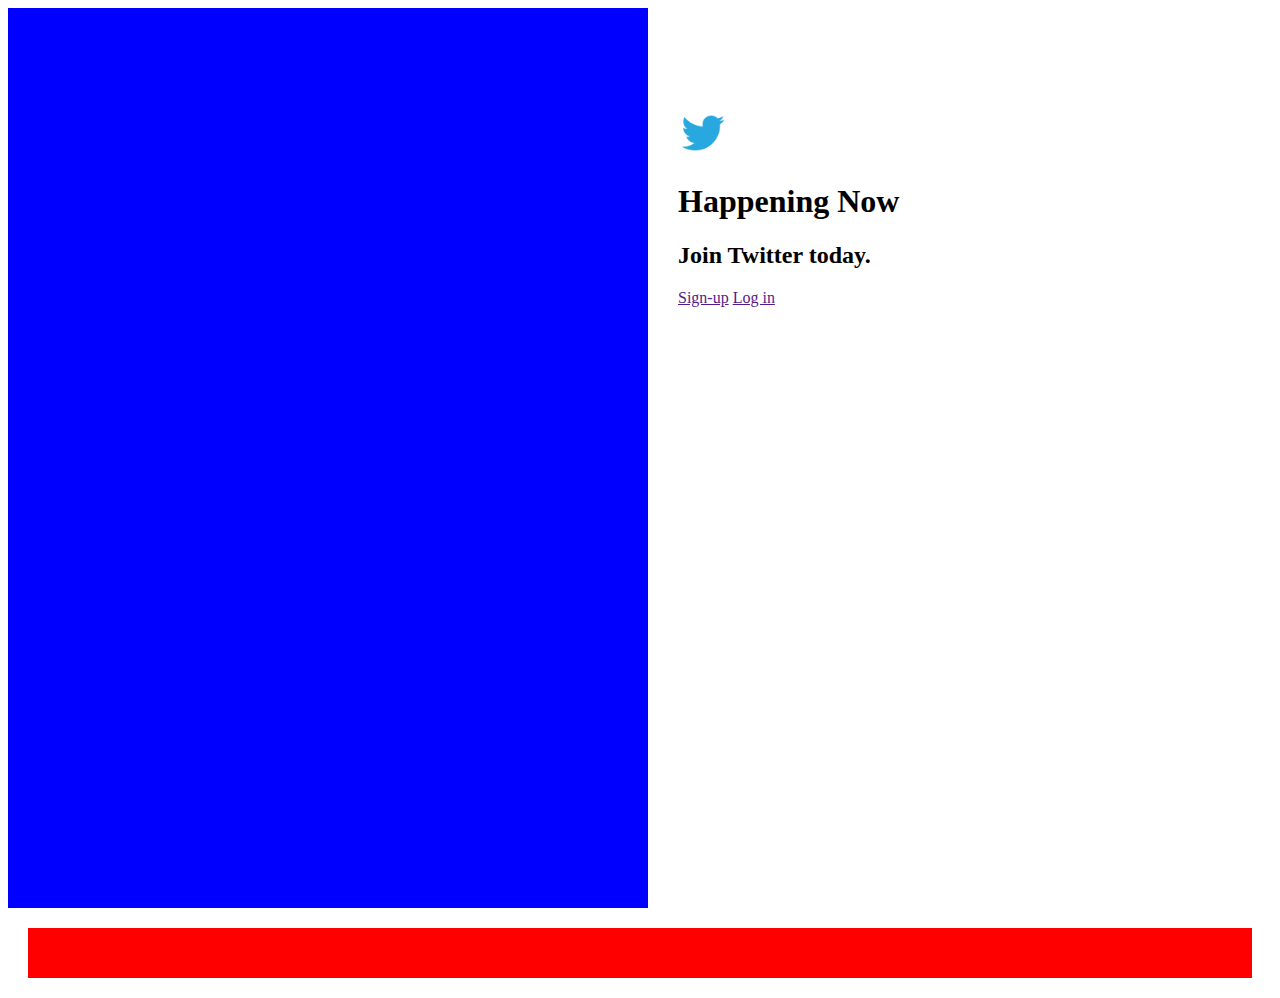
==== index.html @ 6f3a3d5f "icons and photos added" ====
<!DOCTYPE html>
<html lang="en">
<head>

    <meta charset="utf-8">
    <meta name="keyword" content="twitter">
    <title>Twitter. It’s what’s happening / Twitter</title>
    <meta name="viewpoint" content="width=device-width, inital-scale=1.0">
    <meta name="description" content="From breaking news and entertainment to sports and politics, get the full story with all the live commentary.">
    <meta name="author" content="Aytac Mehemmedli, Nihat Abbasov, Emil Taciyev">

    <link rel="shortcut icon" href="assets/images/twitter-icon.ico" type="image/x-icon">    
    <link rel="stylesheet" type="text/css" href="assets/css/reset.css">
    <link rel="stylesheet"  type="text/css" href="assets/css/style.css">

</head>
<body>

    <div class="container">
        <section class="left-side" ></section>
        <section class="right-side">
            <img class="littlebird" src="./assets/images/tweet.png" alt="twitter-logo">
            <h1>Happening Now</h1><h2>Join Twitter today.</h2>
            <div>
            <a href="">Sign-up</a>
            <a href="">Log in</a>
            </div>
        </section>
    </div>

<footer>

</footer>

</body>
</html>
---- assets/css/style.css ----
*{
    box-sizing: border-box;
}
.container{
    width: 100vw;
    height: 100vh;
    clear: both;
}
.left-side{
    float: left;
    background-color: blue;
    width: 50%;
    height: 100%;
    background-image: url(../images/twitter-background.png);
    background-size: 100% 100%;
}
.right-side{
    float: right;
    width: 50%;
    height: 100%;
    padding: 100px 0 0 30px;
}
footer{
    height: 50px;
    background-color: red;
    margin: 20px;
}
.littlebird{
    width: 50px;
    height: 50px;
}
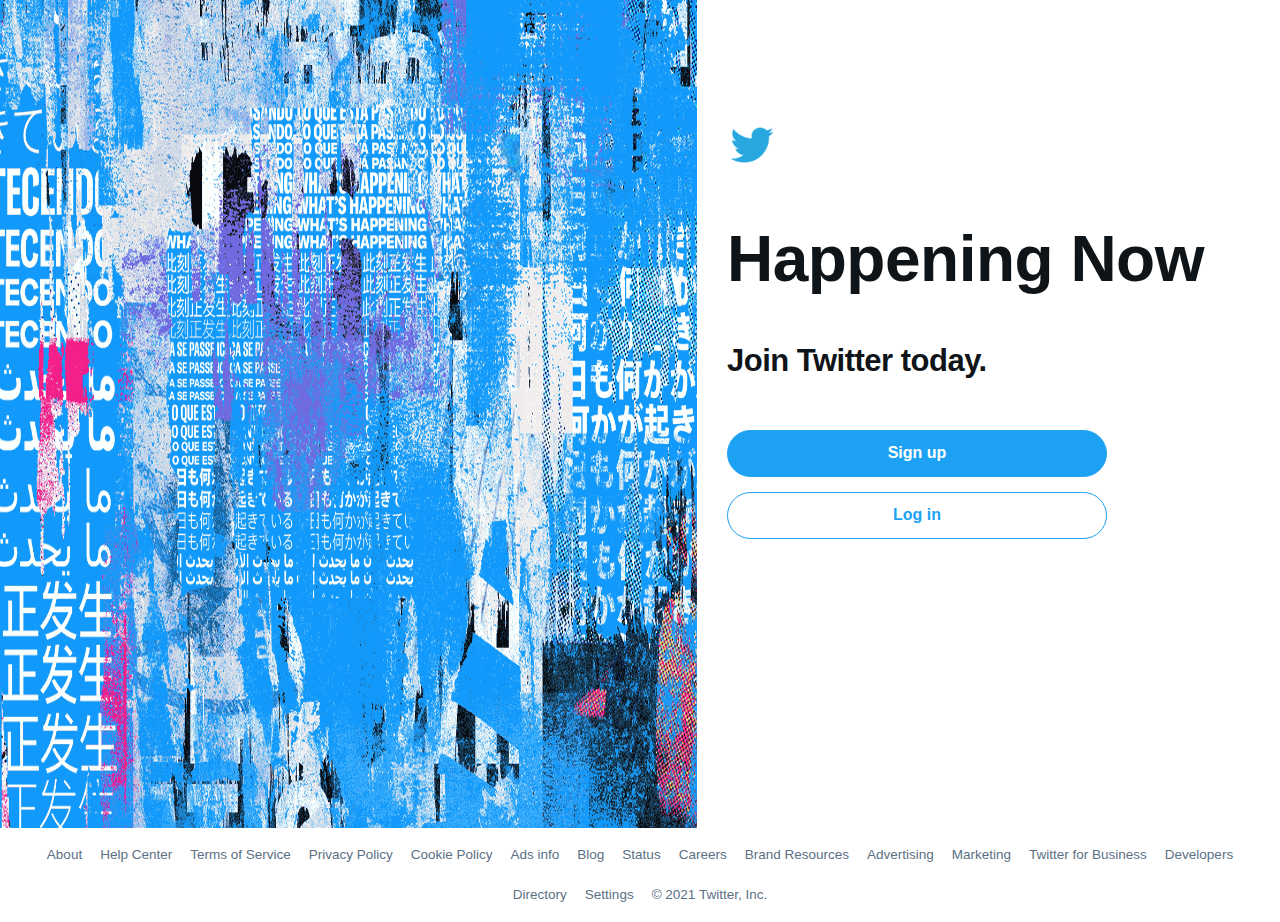
==== commit 40c5a774: "homepage and login ready" ====
--- a/index.html
+++ b/index.html
@@ -12,24 +12,46 @@
     <link rel="shortcut icon" href="assets/images/twitter-icon.ico" type="image/x-icon">    
     <link rel="stylesheet" type="text/css" href="assets/css/reset.css">
     <link rel="stylesheet"  type="text/css" href="assets/css/style.css">
+    <link rel="stylesheet" href="https://use.fontawesome.com/releases/v5.15.3/css/all.css" integrity="sha384-SZXxX4whJ79/gErwcOYf+zWLeJdY/qpuqC4cAa9rOGUstPomtqpuNWT9wdPEn2fk" crossorigin="anonymous">
+
 
 </head>
 <body>
 
     <div class="container">
-        <section class="left-side" ></section>
+        <section class="left-side">   
+                <i class="fab fa-twitter"></i>      
+        </section>
         <section class="right-side">
             <img class="littlebird" src="./assets/images/tweet.png" alt="twitter-logo">
             <h1>Happening Now</h1><h2>Join Twitter today.</h2>
-            <div>
-            <a href="">Sign-up</a>
-            <a href="">Log in</a>
+            <div class="sign-in-up" >
+            <a class="sign-up" href="">Sign up</a>
+            <a class="sign-in" href="./login.html">Log in</a>
             </div>
         </section>
     </div>
 
 <footer>
-
+<nav class="footer-nav">
+    <a href="">About</a>
+    <a href="">Help Center</a>
+    <a href="">Terms of Service</a>
+    <a href="">Privacy Policy</a>
+    <a href="">Cookie Policy</a>
+    <a href="">Ads info</a>
+    <a href="">Blog</a>
+    <a href="">Status</a>
+    <a href="">Careers</a>
+    <a href="">Brand Resources</a>
+    <a href="">Advertising</a>
+    <a href="">Marketing</a>
+    <a href="">Twitter for Business</a>
+    <a href="">Developers</a>
+    <a href="">Directory</a>
+    <a href="">Settings</a>
+    <a href="">© 2021 Twitter, Inc.</a>
+</nav>
 </footer>
 
 </body>
--- a/assets/css/style.css
+++ b/assets/css/style.css
@@ -2,30 +2,109 @@
     box-sizing: border-box;
 }
 .container{
-    width: 100vw;
-    height: 100vh;
+    width: 99vw;
+    height: 92vh;
     clear: both;
 }
 .left-side{
     float: left;
-    background-color: blue;
-    width: 50%;
+    width: 55%;
     height: 100%;
     background-image: url(../images/twitter-background.png);
     background-size: 100% 100%;
+    display: flex;
+    align-items: center;
+    justify-content: center;
+    overflow: hidden;
+    min-width: 570px;
+}
+i{
+    font-size: 21vw;
+    color: white;
+    text-shadow: 0px 0px 3px #ccc;
 }
 .right-side{
     float: right;
-    width: 50%;
+    width: 45%;
     height: 100%;
-    padding: 100px 0 0 30px;
+    padding: 120px 0 0 30px;
+    font-family: Verdana, Geneva, Tahoma, sans-serif;
+    color: #0f1419;
 }
-footer{
-    height: 50px;
-    background-color: red;
-    margin: 20px;
+.right-side h1{
+    font-size: 64px;
+    font-weight: 800;
+    margin: 54px 0 54px 0;
+    letter-spacing: -0.5px;
+
+}
+.right-side h2{
+    font-size: 31px;
+    font-weight: 600;
+    margin: 54px 0 54px 0;
+    letter-spacing: -0.5px;
 }
 .littlebird{
     width: 50px;
     height: 50px;
-}+}
+.sign-in-up{
+    font-family: -apple-system, BlinkMacSystemFont, 'Segoe UI', Roboto, Oxygen, Ubuntu, Cantarell, 'Open Sans', 'Helvetica Neue', sans-serif;
+    font-weight: 700;
+}
+.sign-in-up .sign-up{
+    display: block;
+    margin: 20px 0 15px 0;
+    background-color: #1da1f2;
+    width: 380px;
+    height: 47px;
+    color: white;
+    border-radius: 25px;
+    text-align: center;
+    text-decoration: none;
+    line-height: 43px;
+    border: 1px solid #1da1f2;
+}
+.sign-in-up .sign-in{
+    display: block;
+    margin: 15px 0 20px 0;
+    background-color: white;
+    width: 380px;
+    height: 47px;
+    color: #1da1f2;
+    border-radius: 25px;
+    text-align: center;
+    text-decoration: none;
+    line-height: 43px;
+    border: 1px solid #1da1f2;
+}
+footer{
+    margin: 7px;
+}
+footer .footer-nav{
+    text-align: center;
+    text-decoration: none;
+}
+footer .footer-nav a{
+    text-decoration: none;
+    padding: 7px;
+    font-size: 13.5px;
+    color: #5b7083;
+    font-weight: 100;
+    font-family: -apple-system, BlinkMacSystemFont, 'Segoe UI', Roboto, Oxygen, Ubuntu, Cantarell, 'Open Sans', 'Helvetica Neue', sans-serif;
+    line-height: 40px;
+}
+.login-container{
+    width: 100vw;
+    height: 100vh;
+}
+.login-holder{
+    width: 450px;
+    margin: 0 auto;
+}
+.login-forum{
+    display: block;
+}
+.login-forum input, button{
+    display: block;
+}
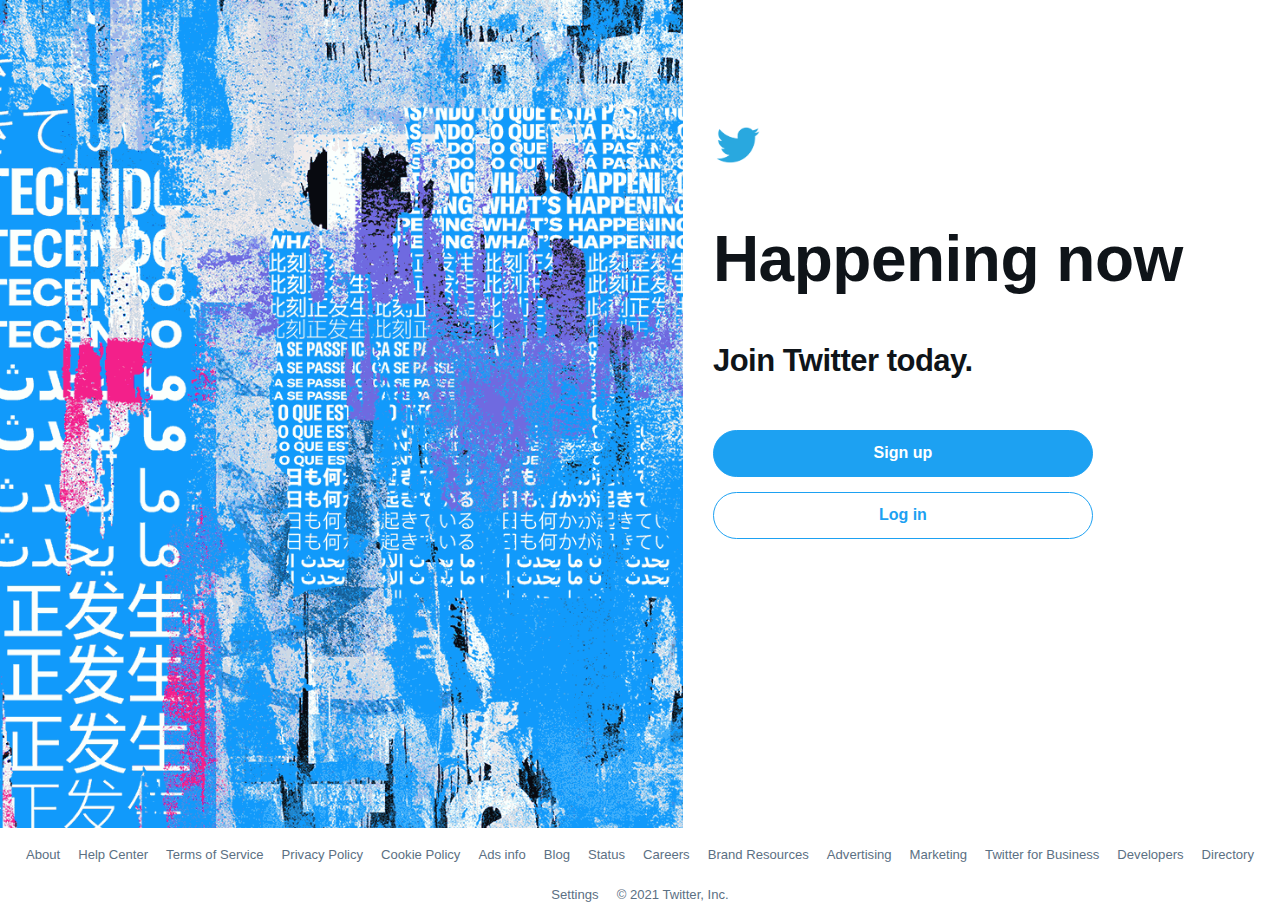
==== commit 8e933380: "now our homepage is fully responsive" ====
--- a/index.html
+++ b/index.html
@@ -20,14 +20,16 @@
 
     <div class="container">
         <section class="left-side">   
-                <i class="fab fa-twitter"></i>      
+            <i class="fab fa-twitter"></i>      
         </section>
         <section class="right-side">
-            <img class="littlebird" src="./assets/images/tweet.png" alt="twitter-logo">
-            <h1>Happening Now</h1><h2>Join Twitter today.</h2>
-            <div class="sign-in-up" >
-            <a class="sign-up" href="">Sign up</a>
-            <a class="sign-in" href="./login.html">Log in</a>
+            <div>
+                <img class="littlebird" src="./assets/images/tweet.png" alt="twitter-logo">
+                <h1>Happening now</h1><h2>Join Twitter today.</h2>
+                <div class="homepage-sign-in-up" >
+                <a class="homepage-sign-up" href="">Sign up</a>
+                <a class="homepage-sign-in" href="./login.html">Log in</a>
+                </div>
             </div>
         </section>
     </div>
@@ -50,7 +52,7 @@
     <a href="">Developers</a>
     <a href="">Directory</a>
     <a href="">Settings</a>
-    <a href="">© 2021 Twitter, Inc.</a>
+    <a href="">&copy; 2021 Twitter, Inc.</a>
 </nav>
 </footer>
 
--- a/assets/css/style.css
+++ b/assets/css/style.css
@@ -1,24 +1,24 @@
+/* homepage */
 *{
     box-sizing: border-box;
 }
 .container{
-    width: 99vw;
+    width: 97vw;
     height: 92vh;
-    clear: both;
 }
 .left-side{
     float: left;
     width: 55%;
     height: 100%;
     background-image: url(../images/twitter-background.png);
-    background-size: 100% 100%;
+    background-size: cover;
     display: flex;
     align-items: center;
     justify-content: center;
     overflow: hidden;
-    min-width: 570px;
-}
-i{
+    
+}
+.left-side i{
     font-size: 21vw;
     color: white;
     text-shadow: 0px 0px 3px #ccc;
@@ -48,11 +48,12 @@
     width: 50px;
     height: 50px;
 }
-.sign-in-up{
+
+.homepage-sign-in-up{
     font-family: -apple-system, BlinkMacSystemFont, 'Segoe UI', Roboto, Oxygen, Ubuntu, Cantarell, 'Open Sans', 'Helvetica Neue', sans-serif;
     font-weight: 700;
 }
-.sign-in-up .sign-up{
+.homepage-sign-up{
     display: block;
     margin: 20px 0 15px 0;
     background-color: #1da1f2;
@@ -65,7 +66,7 @@
     line-height: 43px;
     border: 1px solid #1da1f2;
 }
-.sign-in-up .sign-in{
+.homepage-sign-in{
     display: block;
     margin: 15px 0 20px 0;
     background-color: white;
@@ -78,6 +79,13 @@
     line-height: 43px;
     border: 1px solid #1da1f2;
 }
+
+.homepage-sign-up:hover{
+background-color: rgb(26, 145, 218);
+}
+.homepage-sign-in:hover{
+    background-color: rgb(29, 161, 242,0.1)
+}
 footer{
     margin: 7px;
 }
@@ -88,7 +96,7 @@
 footer .footer-nav a{
     text-decoration: none;
     padding: 7px;
-    font-size: 13.5px;
+    font-size: 13.1px;
     color: #5b7083;
     font-weight: 100;
     font-family: -apple-system, BlinkMacSystemFont, 'Segoe UI', Roboto, Oxygen, Ubuntu, Cantarell, 'Open Sans', 'Helvetica Neue', sans-serif;
@@ -108,3 +116,228 @@
 .login-forum input, button{
     display: block;
 }
+.footer-nav a:hover{
+    text-decoration: underline;
+}
+@media only screen and (max-width: 1000px) {
+    .right-side {
+        width: 100%;
+        position: absolute;
+        top: 0;
+        margin: 0;
+        padding: 0;
+    }
+    .right-side h2{
+        margin: 80px 0 10px 0;
+    }
+    .right-side div:not(.homepage-sign-in-up){
+        margin: 0 auto;
+        padding: 30px;
+        width: 100%;
+        max-width: 600px;
+        height: 0px;
+    }
+    .homepage-sign-in-up{
+        width: 100%;
+        max-width: fit-content;
+        white-space: nowrap;
+    }
+    .homepage-sign-in-up *{
+        display: inline-block;
+        max-width: 50%;
+        width: 254px;
+
+    }
+    .homepage-sign-in{
+        margin-left: 10px;
+    }
+    .left-side{
+        margin-top: 500px;
+        width: 100%;
+        height: 400px;
+        background-size: contain;
+    }
+    .left-side i{
+        font-size: 45vw;
+    }
+    footer{
+        width: 100%;
+        margin: 0 auto;
+    }
+    footer .footer-nav a{
+        padding: 0px;
+    }
+    
+}
+@media only screen and (max-width: 500px) {
+    .right-side{
+        padding: 10px;
+    }
+    .homepage-sign-in-up{
+        width: 100%;
+        max-width: 431px;
+        white-space: none;
+        margin: auto;   
+    }
+    .homepage-sign-in-up *{
+        display: block;
+        width: 100%;
+        max-width: 430px;
+        margin: 0 0 15px 0;
+    }
+    .right-side h1{
+        font-size: 40px;
+        margin-bottom: 40px;
+    }
+    .right-side h2{
+        font-size: 23px;
+        margin-bottom: 23px;
+        margin-top: 10px;
+    }
+    .left-side{
+        margin-top: 460px;
+    }
+    footer{
+        max-width: 380px;
+    }
+}
+@media only screen and (max-width: 333px) {
+    .right-side{
+        word-wrap: break-word;
+    }
+    .left-side{
+        margin-top: 480px;
+    }
+
+}
+@media only screen and (max-width: 273px) {
+    .left-side{
+        margin-top: 520px;
+    }
+
+}
+@media only screen and (max-width: 245px) {
+    .left-side{
+        margin-top: 580px;
+    }
+}
+@media only screen and (max-width: 191px) {
+    .left-side{
+        margin-top: 800px;
+    }
+}
+  
+/*  SIGN UP  */
+.Sign-up{
+    width: 600px;
+    height: 530px;
+    border-radius: 15px;
+    background-color: #000;
+    color: #fff;
+    margin: 0 auto;
+    margin-top: 80px;
+    box-sizing: border-box;
+}
+
+.sign-up-head{
+    width: 100%;
+    height: 60px;
+    border-top-right-radius: 15px;
+    border-top-left-radius: 15px;
+}
+
+.sign-up-head img{
+    width: 30px;
+    margin-top: 10px;
+    margin-left: 300px;
+}
+
+.Sign-up button{
+    width: 75px;
+    height: 35px;
+    background-color: #1da1f2;
+    color: #fff;
+    border: none;
+    border-radius: 20px;
+    font-weight: bolder;
+    font-size: 17px;
+    float: right;
+    margin-top: 10px;
+    margin-right: 15px;
+    opacity: 0.5;
+}
+
+.main-section h2{
+    font-weight: bold;
+    font-size: 22px;
+}
+
+.main-section{
+    margin: 15px 30px;
+}
+
+.main-section a{
+    text-decoration: none;
+    color: #1da1f2;
+    font-size: 16px;
+}
+
+.main-section a:hover{
+    text-decoration: underline;
+}
+
+.main-section input{
+    width: 530px;
+    height: 60px;
+    margin-top: 10px;
+    border-radius: 5px;
+    border: 1px solid #ccc;
+    background-color: #000;
+    color: #fff;
+    padding: 10px 15px;
+    font-size: 16px;
+    
+}
+
+.main-section form{
+    margin-bottom: 30px;
+    margin-top: 10px;
+}
+
+input:focus{
+    border-color: #1da1f2;
+}
+
+.main-section p{
+    margin: 25px 0px;
+    line-height: 20px;
+    color: grey;
+    font-size: 17px;
+}
+
+span{
+    font-weight: bold;
+    color: #fff;
+}
+
+.main-section select{
+    height: 60px;
+    border: 1px solid #ccc;
+    background-color: #000;
+    color: grey;
+    font-size: 15px;
+    border-radius: 5px;
+}
+
+.month{
+    width: 250px;
+}
+
+.day{
+    width: 110px;
+    margin: 0 12px;
+}
+
+.year{
+    width: 140px;
+}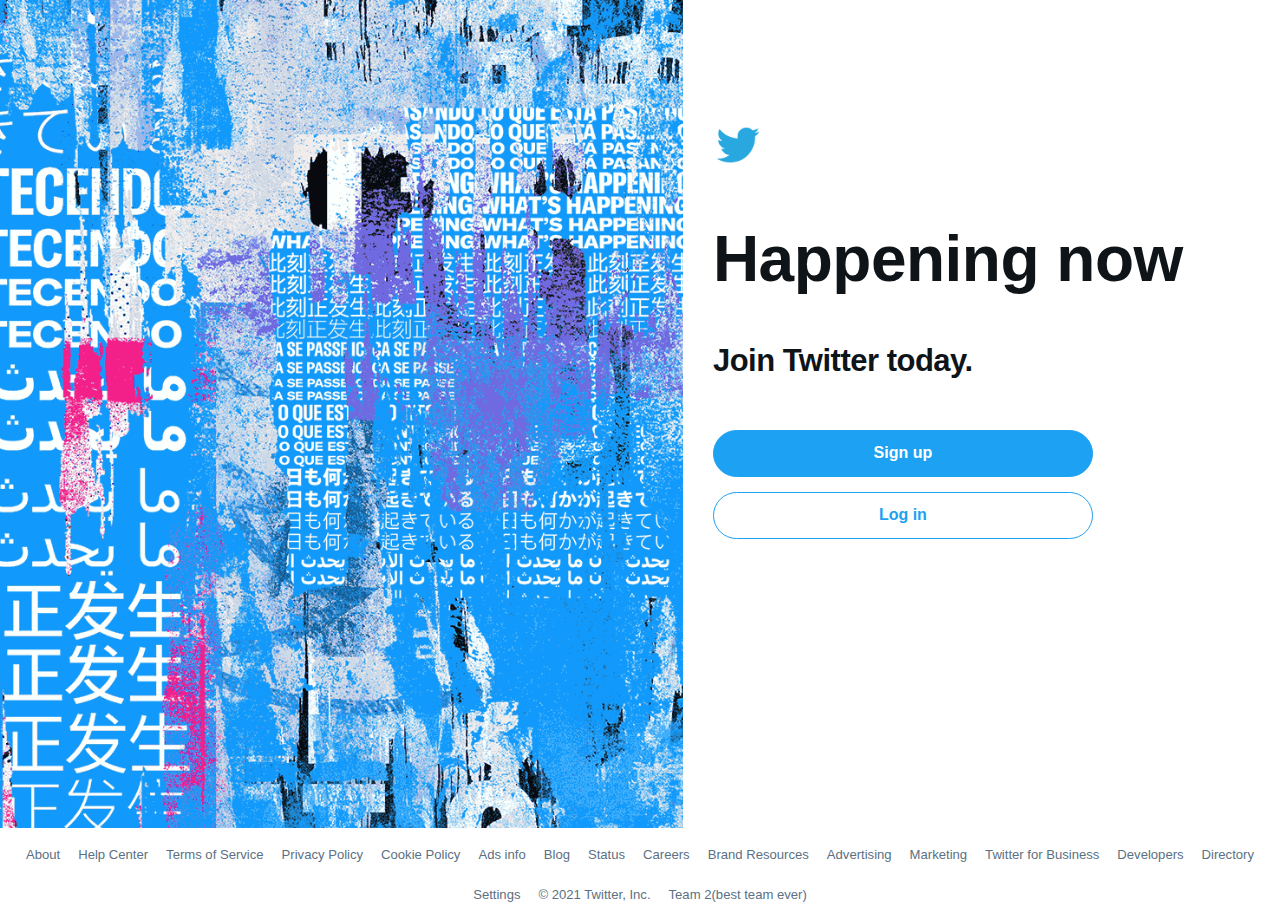
==== commit c328faaf: "signupnext 4/5 inputs padding edited" ====
--- a/index.html
+++ b/index.html
@@ -27,7 +27,7 @@
                 <img class="littlebird" src="./assets/images/tweet.png" alt="twitter-logo">
                 <h1>Happening now</h1><h2>Join Twitter today.</h2>
                 <div class="homepage-sign-in-up" >
-                <a class="homepage-sign-up" href="">Sign up</a>
+                <a class="homepage-sign-up" href="./signup-steps/signup.html">Sign up</a>
                 <a class="homepage-sign-in" href="./login.html">Log in</a>
                 </div>
             </div>
@@ -53,6 +53,8 @@
     <a href="">Directory</a>
     <a href="">Settings</a>
     <a href="">&copy; 2021 Twitter, Inc.</a>
+    <a href=""><strong>Team 2</strong>(best team ever)</a>
+
 </nav>
 </footer>
 
--- a/assets/css/style.css
+++ b/assets/css/style.css
@@ -120,6 +120,10 @@
     text-decoration: underline;
 }
 @media only screen and (max-width: 1000px) {
+    .container{
+        width: auto;
+        height: auto;
+    }
     .right-side {
         width: 100%;
         position: absolute;
@@ -195,11 +199,20 @@
         margin-top: 10px;
     }
     .left-side{
-        margin-top: 460px;
+        margin-top: 420px;
     }
     footer{
         max-width: 380px;
     }
+}
+@media only screen and (max-width: 441px) {
+    .right-side{
+        word-wrap: break-word;
+    }
+    .left-side{
+        margin-top: 460px;
+    }
+
 }
 @media only screen and (max-width: 333px) {
     .right-side{
@@ -212,13 +225,13 @@
 }
 @media only screen and (max-width: 273px) {
     .left-side{
-        margin-top: 520px;
-    }
-
-}
-@media only screen and (max-width: 245px) {
+        margin-top: 500px;
+    }
+
+}
+@media only screen and (max-width: 246px) {
     .left-side{
-        margin-top: 580px;
+        margin-top: 560px;
     }
 }
 @media only screen and (max-width: 191px) {
@@ -229,14 +242,11 @@
   
 /*  SIGN UP  */
 .Sign-up{
-    width: 600px;
-    height: 530px;
-    border-radius: 15px;
-    background-color: #000;
-    color: #fff;
+    box-sizing: border-box;
+    color: #000;
+    background-color: #fff;
     margin: 0 auto;
-    margin-top: 80px;
-    box-sizing: border-box;
+    font-family: apple-system, BlinkMacSystemFont, "Segoe UI", Roboto, Helvetica, Arial, sans-serif;
 }
 
 .sign-up-head{
@@ -244,15 +254,23 @@
     height: 60px;
     border-top-right-radius: 15px;
     border-top-left-radius: 15px;
+    display: flex;
+    justify-content: space-between;
 }
 
 .sign-up-head img{
-    width: 30px;
+    width: 35px;
+    height: 35px;
     margin-top: 10px;
-    margin-left: 300px;
-}
-
-.Sign-up button{
+}
+
+.empty-span{
+    width: 100px;
+    height: 30px;
+    margin: 10px;
+}
+
+.next{
     width: 75px;
     height: 35px;
     background-color: #1da1f2;
@@ -261,19 +279,31 @@
     border-radius: 20px;
     font-weight: bolder;
     font-size: 17px;
-    float: right;
     margin-top: 10px;
     margin-right: 15px;
+    outline: none;
+}
+
+.next-repeat{
     opacity: 0.5;
+}
+.next:hover{
+    background-color: rgb(26, 145, 218);;
+}
+
+.next-button-link{
+    text-decoration: none;
 }
 
 .main-section h2{
     font-weight: bold;
-    font-size: 22px;
+    font-size: 24px;
 }
 
 .main-section{
-    margin: 15px 30px;
+    margin: 3px 30px;
+    font-family: apple-system, BlinkMacSystemFont, "Segoe UI", Roboto, Helvetica, Arial, sans-serif;
+
 }
 
 .main-section a{
@@ -292,43 +322,49 @@
     margin-top: 10px;
     border-radius: 5px;
     border: 1px solid #ccc;
-    background-color: #000;
-    color: #fff;
-    padding: 10px 15px;
+    background-color: #fff;
+    padding: 15px 0 0 7px;;
+    outline: none;
+    font-size: 18px;
+    
+}
+
+.signup-info-form{
+    margin-bottom: 35px;
+    margin-top: 20px;
+}
+
+input:focus{
+    border: 2px solid #1da1f2;
+}
+.main-section p{
+    margin-bottom: 25px;
+    line-height: 20px;
+    color: rgb(107, 106, 106);
     font-size: 16px;
-    
-}
-
-.main-section form{
-    margin-bottom: 30px;
-    margin-top: 10px;
-}
-
-input:focus{
-    border-color: #1da1f2;
-}
-
-.main-section p{
-    margin: 25px 0px;
-    line-height: 20px;
-    color: grey;
+}
+
+#date-of-birth{
+    font-weight: bolder;
+    color: #000 !important;
     font-size: 17px;
-}
-
-span{
-    font-weight: bold;
-    color: #fff;
+    display: block;
+    margin-top: 35px;
 }
 
 .main-section select{
     height: 60px;
     border: 1px solid #ccc;
-    background-color: #000;
+    background-color: #fff;
     color: grey;
     font-size: 15px;
     border-radius: 5px;
 }
 
+.main-section select:focus{
+    border: 2px solid #1da1f2;
+}
+
 .month{
     width: 250px;
 }
@@ -340,4 +376,290 @@
 
 .year{
     width: 140px;
-}+}
+
+
+/* forgot password page */
+.page-container{
+    width: 100%;
+    height: 40px;
+    border-bottom: 0px solid #66757f;
+    box-shadow: 0 0 3px #aaa;
+    font-family: Helvetica, sans-serif;
+    font-size: 16px;
+}
+.main-container{
+    width: 590px;
+    margin: 0 auto;
+    height: 40px;
+}
+header *{
+    line-height: 41px;
+    color: #66757f;
+    font-weight: 500;
+}
+.u-pullRight ul li a{
+    line-height: 1.5 !important;
+}
+.main-container a{
+    float: left;
+    margin-right: 4px;
+}
+.main-container a img{
+    width: 24.9px;
+    height: 32px;
+    padding-top: 6.9px;
+}
+.item-container{
+    margin-top: 48px;
+
+}
+.item-container h2{
+    font-size: 28px;
+    color: #14171a;
+    font-weight: bold;
+    padding-bottom: 40px;
+}
+.item-container h3{
+    font-size: 14px;
+    line-height: 18px;
+    padding-bottom: 20px;
+}
+#getdata{
+    width: 330px;
+    padding: 7px 15px 5px;
+    border-radius: 15px;
+    line-height: 20px;
+    border: 1px solid #ccd6dd;
+    font-size: 16px;
+    margin: 0 10px 29px 0;
+    outline: none;
+}
+#getdata:focus{
+    box-shadow: 0 0 0 1px #99cdf4;
+    border-color: #99cdf4;
+}
+.forgot-btn{
+    background-color: #1da1f2;
+    border: 1px solid #1da1f2;
+    border-radius: 100px;
+    font-size: 14px;
+    font-weight: bold;
+    color: #fff;
+    line-height: 20px;
+    padding: 6px 16px;
+    text-align: center;
+    outline: none;
+}
+.forgot-btn:hover{
+    background-color: #006dbf;
+    border: 1px solid #006dbf;
+}
+
+/* login page */
+
+.login-page-container{
+    width: 100vw;
+}
+.login-main-container{
+    width: 370px;
+    margin: 0 auto;
+    padding: 16px;
+}
+.login-twitter-logo{
+    width: 45px;
+    height: 45px;
+}
+.login-item-container h2{
+    font-family: Verdana, Geneva, Tahoma, sans-serif;
+    font-size: 31px;
+    font-weight: 800;
+    margin: 30px 0 30px 0;
+    color: #0f1419;
+}
+
+form div{
+    position: relative;
+    margin: 24px 0;
+
+}
+
+input:focus ~ .floating-label-0,
+input:not(:focus):valid ~ .floating-label-0{
+  top: 9px;
+  bottom: 0px;
+  left: 7px;
+  font-size: 13.1px;
+  opacity: 1;
+  color: #1da1f2;
+
+}
+
+.inputText {
+    font-size: 17px;
+    font-weight: 400;
+    font-family: -apple-system, BlinkMacSystemFont, 'Segoe UI', Roboto, Oxygen, Ubuntu, Cantarell, 'Open Sans', 'Helvetica Neue', sans-serif;
+    width: 334px;
+    height: 65px;
+    outline: none;
+    border: 1px solid #c4cfd6;
+    border-radius: 6px;
+    padding: 15px 0 0 7px;
+}
+.inputText:focus{
+    border: 2px solid #1da1f2;
+
+}
+.floating-label-0 {
+    position: absolute;
+    pointer-events: none;
+    left: 9px;
+    top: 21px;
+    transition: 0.2s ease all;
+    color: #5b7083;
+    font-size: 17px;
+    font-weight: 400;
+    font-family: -apple-system, BlinkMacSystemFont, 'Segoe UI', Roboto, Oxygen, Ubuntu, Cantarell, 'Open Sans', 'Helvetica Neue', sans-serif;
+}
+.login-page-btn{
+    background-color: #1da1f2;
+    font-family: -apple-system, BlinkMacSystemFont, 'Segoe UI', Roboto, Oxygen, Ubuntu, Cantarell, 'Open Sans', 'Helvetica Neue', sans-serif;
+    font-size: 15px;
+    font-weight: 700;
+    color: #ffffff;
+    width: 334px;
+    height: 46px;
+    border-radius: 30px;
+    outline: none;
+    border: none;
+    margin-bottom: 35px;
+    opacity: 0.5;
+}
+.login-page-btn:enabled:hover{
+    background-color: rgb(26, 145, 218);
+}
+
+.login-footer{
+    color: #1b95e0; 
+    font-size: 15.5px; 
+    text-align: center;
+    font-weight: 450;
+    font-family: -apple-system, BlinkMacSystemFont, 'Segoe UI', Roboto, Oxygen, Ubuntu, Cantarell, 'Open Sans', 'Helvetica Neue', sans-serif;
+}
+.login-footer a{
+    color: #1b95e0; 
+}
+.login-footer a:hover{
+    text-decoration: underline;
+}
+/* left-top x button */
+.x-button {
+    height: 30px;
+    width: 30px;
+    border-radius: 50%;
+    color: #1da1f2;
+    text-align: center;
+    padding-top: 7px;
+    margin: 10px 15px;
+    float: left;
+}
+
+.x-button:hover{
+    background-color: rgb(227, 227, 245);
+}
+
+/* when we hover x button, it shows the text of Close */
+#hiddenText{
+    background-color:#000;
+    opacity: 0.5;
+    border-radius: 3px;
+    padding: 4px 6px;
+    font-size: 11px;
+    color: #fff;
+    display: block;
+    margin-top: 10px;
+    width: 37px;
+    height: 20px;
+    display: none;
+}
+
+.x-button:hover #hiddenText {
+    display: block;
+}
+
+/* Form input animation */
+    input:focus ~ .floating-label,
+    input:not(:focus):valid ~ .floating-label{
+    top: 15px;
+    left: 5px;
+    font-size: 13px;
+    opacity: 1;
+    color:#1da1f2;
+    }
+
+    .input-animation{
+    font-size: 14px;
+    width: 200px;
+    height: 35px;
+    padding: 10px 0px 0px 5px !important;
+    }
+
+    .floating-label {
+    position: absolute;
+    pointer-events: none;
+    left: 20px;
+    top: 30px;
+    transition: 0.2s ease all;
+    font-weight: 450;
+    font-size: 18px;
+    color: rgb(107, 106, 106);
+    }
+
+    form div{
+        position: relative;
+    }
+
+    form{
+        position: relative;
+    }
+    /* */
+    
+    @media screen and (max-width: 703px){
+        .Sign-up{
+            box-sizing: border-box;
+            width: 100%;
+            height: 100%;
+            border: none;
+            margin: 0 auto;
+            margin-top: 0px;
+        }
+
+        .col-lg-12{
+            width: 100%;
+        }
+
+
+        #name, #phone, #birth-date, #verification-code, #password{
+            width: 100%;
+        }
+
+        .checkbox-paragraph{
+            width: 100%;
+        }
+    }
+    @media screen and (min-width: 704px){
+        .Sign-up{
+            width: 600px;
+            height: 565px;
+            border-radius: 15px;
+            border: 1px solid #ccc;
+            margin: 0 auto;
+            margin-top: 50px;
+           
+        }
+    }
+    .next:enabled:hover{
+        background-color: rgb(26, 145, 218);
+    }
+
+
